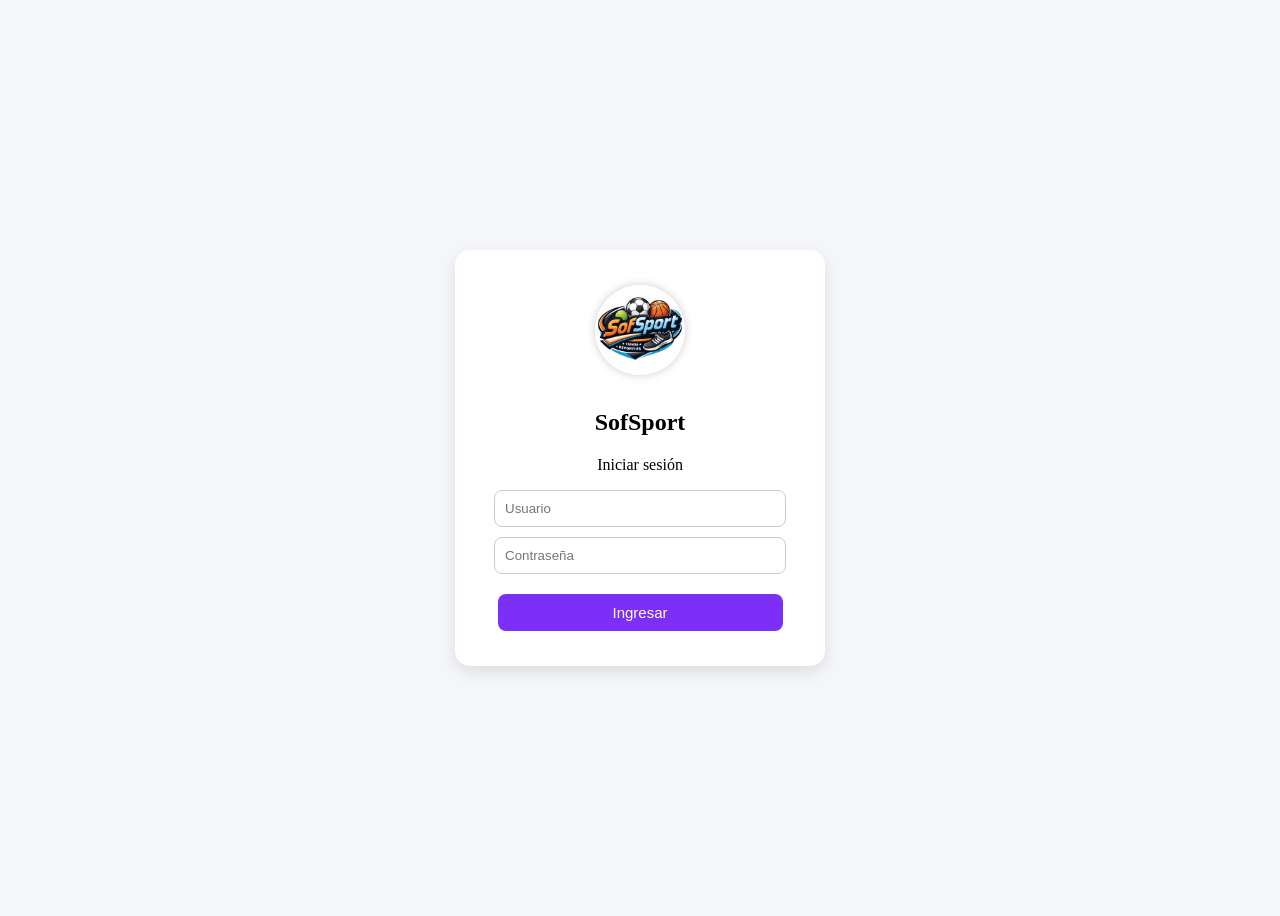
==== index.html @ 1e02a0f2 "primer commit" ====
<!DOCTYPE html>
<html lang="es">
<head>
<meta charset="UTF-8">
<title>Login SofSport</title>

<style>
body{
display:flex;
justify-content:center;
align-items:center;
height:100vh;
background:#f5f6fa;
font-family:'Segoe UI';
}

/* CAJA */
.box{
background:white;
padding:35px;
border-radius:15px;
box-shadow:0 6px 15px rgba(0,0,0,0.1);
text-align:center;
width:300px;
}

/* LOGO */
.logo{
width:90px;
border-radius:50%;
margin-bottom:10px;
box-shadow:0 0 10px rgba(0,0,0,0.2);
}

/* INPUTS */
input{
display:block;
margin:10px auto;
padding:10px;
width:90%;
border-radius:8px;
border:1px solid #ccc;
}

/* BOTON */
button{
margin-top:10px;
padding:10px;
width:95%;
background:#7b2ff7;
color:white;
border:none;
border-radius:8px;
cursor:pointer;
font-size:15px;
}

button:hover{
background:#5a1fd1;
}
</style>
</head>

<body>

<div class="box">

<!-- LOGO -->
<img src="sofia.img.png" class="logo">

<h2>SofSport</h2>
<p>Iniciar sesión</p>

<input id="user" placeholder="Usuario">
<input id="pass" type="password" placeholder="Contraseña">

<button onclick="login()">Ingresar</button>

</div>

<script>
function login(){
let user=document.getElementById("user").value;

/* GUARDA SESION */
localStorage.setItem("sesion",user||"admin");

/* IR AL DASHBOARD */
window.location="dashboard.html";
}
</script>

</body>
</html>
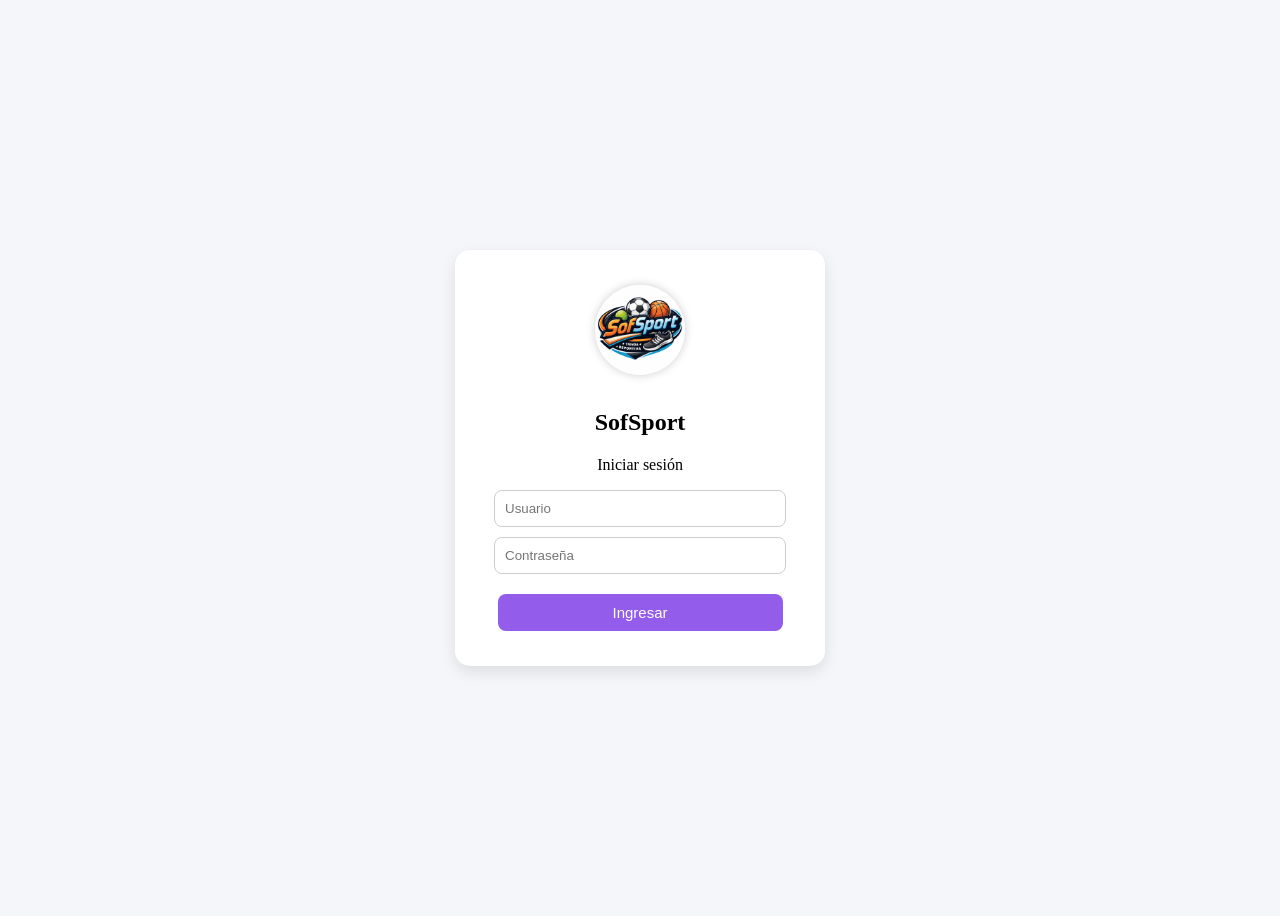
==== commit cb12eb58: "live server" ====
--- a/index.html
+++ b/index.html
@@ -47,7 +47,7 @@
 margin-top:10px;
 padding:10px;
 width:95%;
-background:#7b2ff7;
+background:#935ceb;
 color:white;
 border:none;
 border-radius:8px;
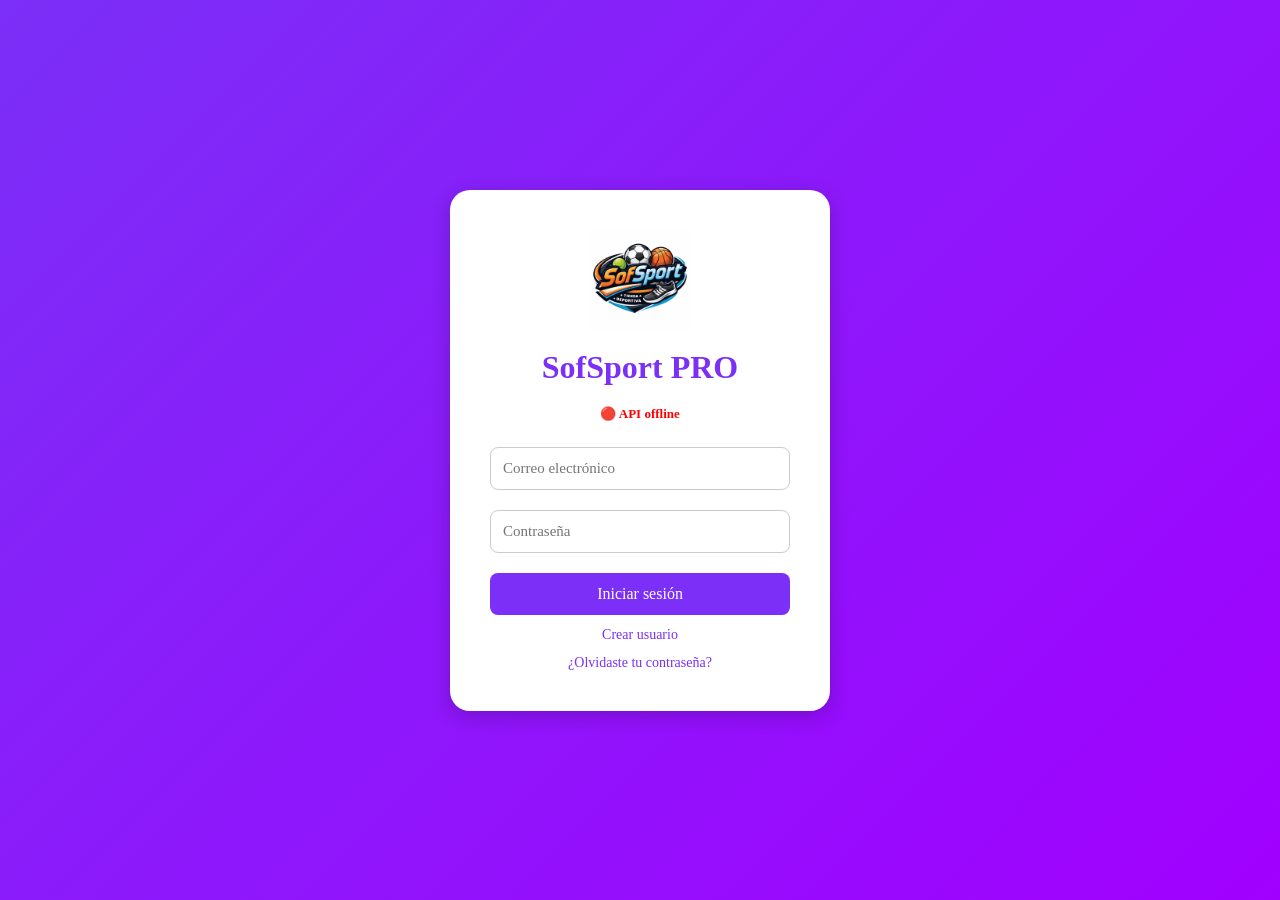
==== commit 625debde: "Actualizacion del sistema SofSport" ====
--- a/index.html
+++ b/index.html
@@ -1,93 +1,444 @@
 <!DOCTYPE html>
 <html lang="es">
+
 <head>
+
 <meta charset="UTF-8">
-<title>Login SofSport</title>
+<meta name="viewport" content="width=device-width, initial-scale=1.0">
+
+<title>Login - SofSport PRO</title>
 
 <style>
+
+*{
+margin:0;
+padding:0;
+box-sizing:border-box;
+font-family:'Segoe UI';
+}
+
 body{
+height:100vh;
 display:flex;
 justify-content:center;
 align-items:center;
-height:100vh;
-background:#f5f6fa;
-font-family:'Segoe UI';
-}
-
-/* CAJA */
-.box{
+background:linear-gradient(135deg,#7b2ff7,#a100ff);
+padding:20px;
+}
+
+.login-box{
 background:white;
-padding:35px;
-border-radius:15px;
-box-shadow:0 6px 15px rgba(0,0,0,0.1);
+padding:40px;
+border-radius:20px;
+width:380px;
+box-shadow:0 5px 20px rgba(0,0,0,0.2);
 text-align:center;
-width:300px;
-}
-
-/* LOGO */
+}
+
 .logo{
-width:90px;
-border-radius:50%;
-margin-bottom:10px;
-box-shadow:0 0 10px rgba(0,0,0,0.2);
-}
-
-/* INPUTS */
+width:100px;
+height:100px;
+margin-bottom:15px;
+object-fit:contain;
+}
+
+.login-box h1{
+margin-bottom:20px;
+color:#7b2ff7;
+}
+
+#apiStatus{
+margin-bottom:15px;
+font-size:13px;
+font-weight:bold;
+}
+
+.ok{
+color:green;
+}
+
+.err{
+color:red;
+}
+
 input{
-display:block;
-margin:10px auto;
-padding:10px;
-width:90%;
+width:100%;
+padding:12px;
+margin:10px 0;
+border:1px solid #ccc;
 border-radius:8px;
-border:1px solid #ccc;
-}
-
-/* BOTON */
+font-size:15px;
+outline:none;
+}
+
+input:focus{
+border-color:#7b2ff7;
+}
+
 button{
-margin-top:10px;
-padding:10px;
-width:95%;
-background:#935ceb;
+width:100%;
+padding:12px;
+border:none;
+background:#7b2ff7;
 color:white;
-border:none;
+font-size:16px;
 border-radius:8px;
 cursor:pointer;
-font-size:15px;
+transition:0.3s;
+margin-top:10px;
 }
 
 button:hover{
-background:#5a1fd1;
-}
+background:#5e22bf;
+}
+
+.link{
+margin-top:12px;
+display:block;
+color:#7b2ff7;
+cursor:pointer;
+font-size:14px;
+}
+
+.error{
+color:red;
+margin-top:10px;
+font-size:14px;
+}
+
+.success{
+color:green;
+font-size:14px;
+margin-top:10px;
+}
+
+.form-hidden{
+display:none;
+margin-top:20px;
+}
+
 </style>
+
 </head>
 
 <body>
 
-<div class="box">
-
-<!-- LOGO -->
-<img src="sofia.img.png" class="logo">
-
-<h2>SofSport</h2>
-<p>Iniciar sesión</p>
-
-<input id="user" placeholder="Usuario">
-<input id="pass" type="password" placeholder="Contraseña">
-
-<button onclick="login()">Ingresar</button>
+<div class="login-box">
+
+<img 
+src="sofia.img.png"
+class="logo"
+alt="logo">
+
+<h1>SofSport PRO</h1>
+
+<p id="apiStatus">⏳ Verificando API...</p>
+
+<!-- LOGIN -->
+
+<input type="email" id="correo" placeholder="Correo electrónico">
+
+<input type="password" id="password" placeholder="Contraseña">
+
+<button onclick="login()">
+Iniciar sesión
+</button>
+
+<p id="mensaje" class="error"></p>
+
+<!-- LINKS -->
+
+<span class="link" onclick="mostrarRegistro()">
+Crear usuario
+</span>
+
+<span class="link" onclick="mostrarRecuperar()">
+¿Olvidaste tu contraseña?
+</span>
+
+<!-- REGISTRO -->
+
+<div id="registroForm" class="form-hidden">
+
+<h3>Crear Usuario</h3>
+
+<input type="text" id="nuevoNombre" placeholder="Nombre">
+
+<input type="email" id="nuevoCorreo" placeholder="Correo">
+
+<input type="password" id="nuevoPass" placeholder="Contraseña">
+
+<button onclick="registrarUsuario()">
+Registrar
+</button>
+
+<p id="registroMsg"></p>
 
 </div>
 
+<!-- RECUPERAR -->
+
+<div id="recuperarForm" class="form-hidden">
+
+<h3>Recuperar Contraseña</h3>
+
+<input type="email" id="correoRecuperar" placeholder="Correo">
+
+<button onclick="recuperarPass()">
+Recuperar
+</button>
+
+<p id="recuperarMsg"></p>
+
+</div>
+
+</div>
+
 <script>
-function login(){
-let user=document.getElementById("user").value;
-
-/* GUARDA SESION */
-localStorage.setItem("sesion",user||"admin");
-
-/* IR AL DASHBOARD */
-window.location="dashboard.html";
-}
+
+const API = "http://localhost:9090/api";
+
+/* VERIFICAR API */
+
+(async () => {
+
+let status = document.getElementById("apiStatus");
+
+try{
+
+const r = await fetch(`${API}/usuarios`);
+
+if(r.ok){
+
+status.innerText = "🟢 API conectada";
+status.className = "ok";
+
+}else{
+
+status.innerText = "🔴 API no responde";
+status.className = "err";
+
+}
+
+}catch(error){
+
+console.log(error);
+
+status.innerText = "🔴 API offline";
+status.className = "err";
+
+}
+
+})();
+
+/* SI YA HAY SESION */
+
+if(localStorage.getItem("sesion")){
+
+window.location.href = "dashboard.html";
+
+}
+
+/* LOGIN */
+
+async function login(){
+
+let correo = document.getElementById("correo").value.trim();
+
+let password = document.getElementById("password").value.trim();
+
+let mensaje = document.getElementById("mensaje");
+
+mensaje.innerText = "";
+
+if(correo === "" || password === ""){
+
+mensaje.innerText = "Completa todos los campos";
+
+return;
+
+}
+
+if(!correo.includes("@")){
+
+mensaje.innerText = "Correo inválido";
+
+return;
+
+}
+
+try{
+
+const respuesta = await fetch(`${API}/usuarios`);
+
+const usuarios = await respuesta.json();
+
+const usuario = usuarios.find(u => 
+u.correo === correo
+);
+
+if(usuario){
+
+localStorage.setItem("sesion","activa");
+
+localStorage.setItem("usuario",usuario.nombre);
+
+window.location.href = "dashboard.html";
+
+}else{
+
+mensaje.innerText = "Usuario no encontrado";
+
+}
+
+}catch(error){
+
+console.log(error);
+
+mensaje.innerText = "No se pudo conectar con la API";
+
+}
+
+}
+
+/* MOSTRAR REGISTRO */
+
+function mostrarRegistro(){
+
+let form = document.getElementById("registroForm");
+
+if(form.style.display === "block"){
+
+form.style.display = "none";
+
+}else{
+
+form.style.display = "block";
+
+}
+
+}
+
+/* MOSTRAR RECUPERAR */
+
+function mostrarRecuperar(){
+
+let form = document.getElementById("recuperarForm");
+
+if(form.style.display === "block"){
+
+form.style.display = "none";
+
+}else{
+
+form.style.display = "block";
+
+}
+
+}
+
+/* REGISTRAR */
+
+async function registrarUsuario(){
+
+let nombre = document.getElementById("nuevoNombre").value.trim();
+
+let correo = document.getElementById("nuevoCorreo").value.trim();
+
+let pass = document.getElementById("nuevoPass").value.trim();
+
+let msg = document.getElementById("registroMsg");
+
+msg.innerHTML = "";
+
+if(nombre === "" || correo === "" || pass === ""){
+
+msg.innerHTML = "<span class='error'>Completa todos los campos</span>";
+
+return;
+
+}
+
+if(!correo.includes("@")){
+
+msg.innerHTML = "<span class='error'>Correo inválido</span>";
+
+return;
+
+}
+
+try{
+
+const res = await fetch(`${API}/usuarios`,{
+
+method:"POST",
+
+headers:{
+"Content-Type":"application/json"
+},
+
+body: JSON.stringify({
+nombre:nombre,
+correo:correo,
+edad:18
+})
+
+});
+
+if(res.ok){
+
+msg.innerHTML = "<span class='success'>Usuario registrado correctamente</span>";
+
+document.getElementById("nuevoNombre").value = "";
+document.getElementById("nuevoCorreo").value = "";
+document.getElementById("nuevoPass").value = "";
+
+}else{
+
+msg.innerHTML = "<span class='error'>Error al registrar</span>";
+
+}
+
+}catch(error){
+
+console.log(error);
+
+msg.innerHTML = "<span class='error'>No se pudo conectar con la API</span>";
+
+}
+
+}
+
+/* RECUPERAR */
+
+function recuperarPass(){
+
+let correo = document.getElementById("correoRecuperar").value.trim();
+
+let msg = document.getElementById("recuperarMsg");
+
+msg.innerHTML = "";
+
+if(correo === ""){
+
+msg.innerHTML = "<span class='error'>Ingresa un correo</span>";
+
+return;
+
+}
+
+if(!correo.includes("@")){
+
+msg.innerHTML = "<span class='error'>Correo inválido</span>";
+
+return;
+
+}
+
+msg.innerHTML = "<span class='success'>Se envió un enlace de recuperación</span>";
+
+}
+
 </script>
 
 </body>
